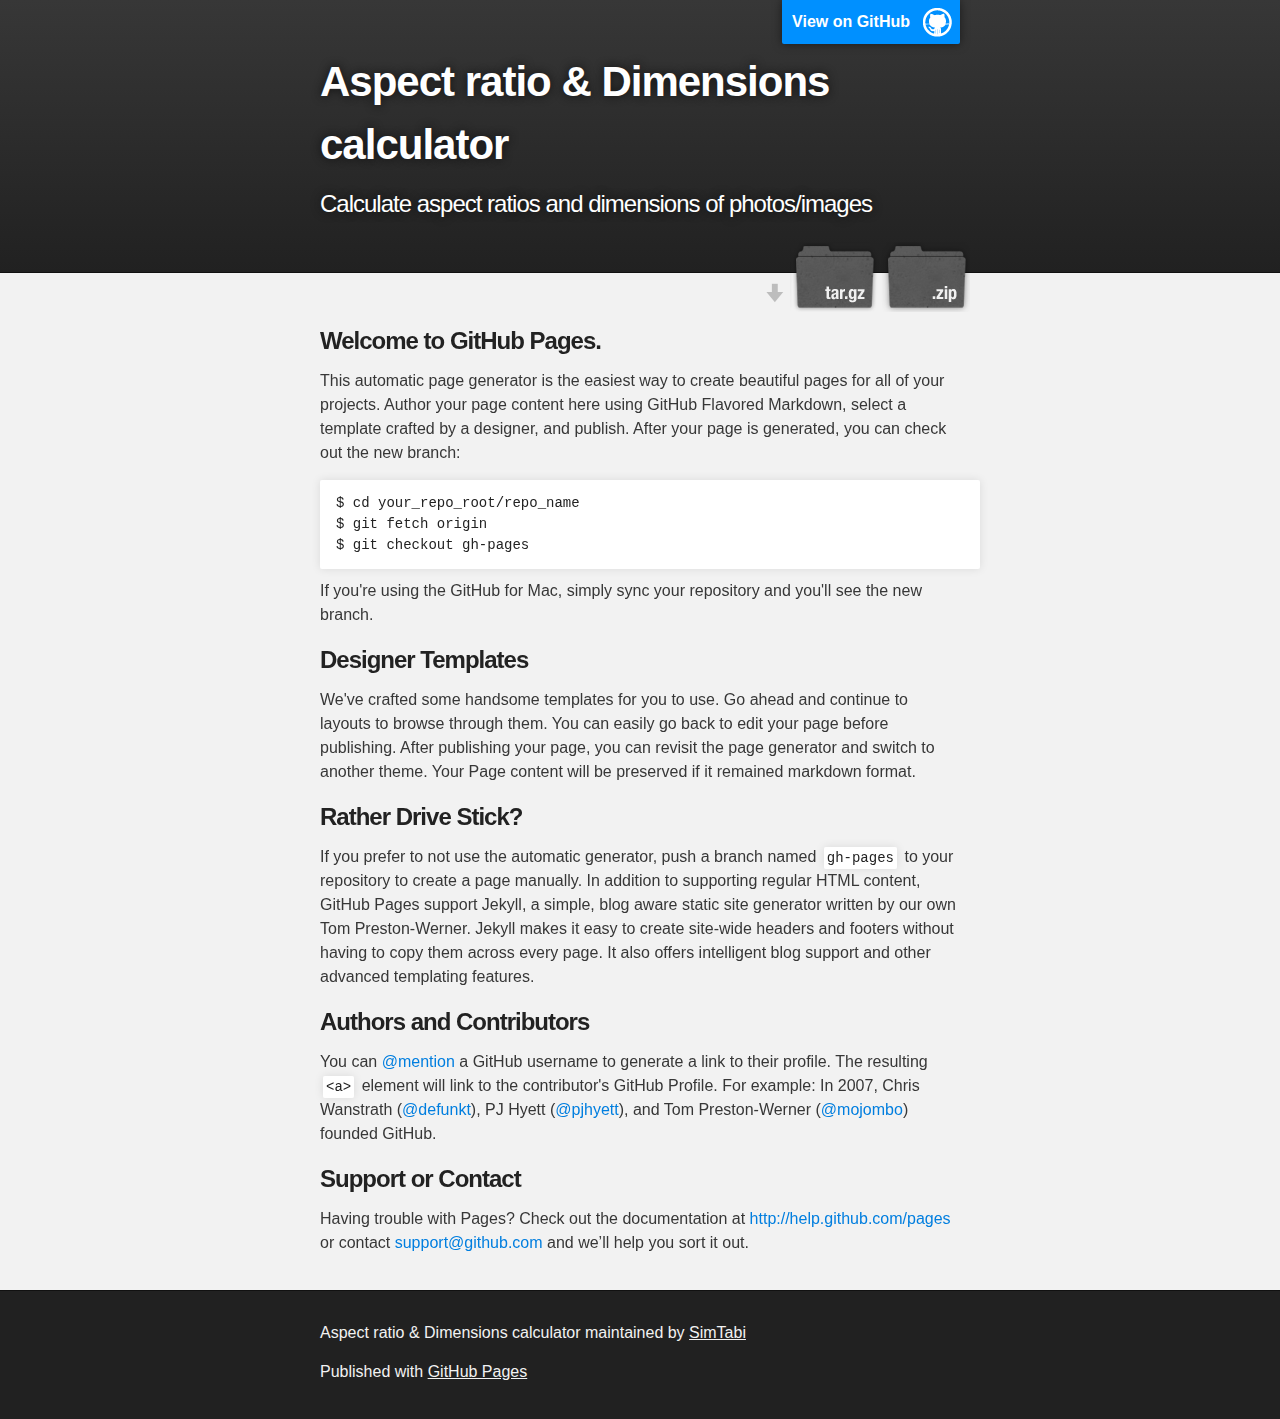
==== index.html @ ad8ce7a5 "Create gh-pages branch via GitHub" ====
<!DOCTYPE html>
<html>

  <head>
    <meta charset='utf-8'>
    <meta http-equiv="X-UA-Compatible" content="chrome=1">
    <meta name="description" content="Aspect ratio &amp; Dimensions calculator : Calculate aspect ratios and dimensions of photos/images">

    <link rel="stylesheet" type="text/css" media="screen" href="stylesheets/stylesheet.css">

    <title>Aspect ratio &amp; Dimensions calculator</title>
  </head>

  <body>

    <!-- HEADER -->
    <div id="header_wrap" class="outer">
        <header class="inner">
          <a id="forkme_banner" href="https://github.com/SimTabi/ard_calculator">View on GitHub</a>

          <h1 id="project_title">Aspect ratio &amp; Dimensions calculator</h1>
          <h2 id="project_tagline">Calculate aspect ratios and dimensions of photos/images</h2>

            <section id="downloads">
              <a class="zip_download_link" href="https://github.com/SimTabi/ard_calculator/zipball/master">Download this project as a .zip file</a>
              <a class="tar_download_link" href="https://github.com/SimTabi/ard_calculator/tarball/master">Download this project as a tar.gz file</a>
            </section>
        </header>
    </div>

    <!-- MAIN CONTENT -->
    <div id="main_content_wrap" class="outer">
      <section id="main_content" class="inner">
        <h3>
<a name="welcome-to-github-pages" class="anchor" href="#welcome-to-github-pages"><span class="octicon octicon-link"></span></a>Welcome to GitHub Pages.</h3>

<p>This automatic page generator is the easiest way to create beautiful pages for all of your projects. Author your page content here using GitHub Flavored Markdown, select a template crafted by a designer, and publish. After your page is generated, you can check out the new branch:</p>

<pre><code>$ cd your_repo_root/repo_name
$ git fetch origin
$ git checkout gh-pages
</code></pre>

<p>If you're using the GitHub for Mac, simply sync your repository and you'll see the new branch.</p>

<h3>
<a name="designer-templates" class="anchor" href="#designer-templates"><span class="octicon octicon-link"></span></a>Designer Templates</h3>

<p>We've crafted some handsome templates for you to use. Go ahead and continue to layouts to browse through them. You can easily go back to edit your page before publishing. After publishing your page, you can revisit the page generator and switch to another theme. Your Page content will be preserved if it remained markdown format.</p>

<h3>
<a name="rather-drive-stick" class="anchor" href="#rather-drive-stick"><span class="octicon octicon-link"></span></a>Rather Drive Stick?</h3>

<p>If you prefer to not use the automatic generator, push a branch named <code>gh-pages</code> to your repository to create a page manually. In addition to supporting regular HTML content, GitHub Pages support Jekyll, a simple, blog aware static site generator written by our own Tom Preston-Werner. Jekyll makes it easy to create site-wide headers and footers without having to copy them across every page. It also offers intelligent blog support and other advanced templating features.</p>

<h3>
<a name="authors-and-contributors" class="anchor" href="#authors-and-contributors"><span class="octicon octicon-link"></span></a>Authors and Contributors</h3>

<p>You can <a href="https://github.com/blog/821" class="user-mention">@mention</a> a GitHub username to generate a link to their profile. The resulting <code>&lt;a&gt;</code> element will link to the contributor's GitHub Profile. For example: In 2007, Chris Wanstrath (<a href="https://github.com/defunkt" class="user-mention">@defunkt</a>), PJ Hyett (<a href="https://github.com/pjhyett" class="user-mention">@pjhyett</a>), and Tom Preston-Werner (<a href="https://github.com/mojombo" class="user-mention">@mojombo</a>) founded GitHub.</p>

<h3>
<a name="support-or-contact" class="anchor" href="#support-or-contact"><span class="octicon octicon-link"></span></a>Support or Contact</h3>

<p>Having trouble with Pages? Check out the documentation at <a href="http://help.github.com/pages">http://help.github.com/pages</a> or contact <a href="mailto:support@github.com">support@github.com</a> and we’ll help you sort it out.</p>
      </section>
    </div>

    <!-- FOOTER  -->
    <div id="footer_wrap" class="outer">
      <footer class="inner">
        <p class="copyright">Aspect ratio &amp; Dimensions calculator maintained by <a href="https://github.com/SimTabi">SimTabi</a></p>
        <p>Published with <a href="http://pages.github.com">GitHub Pages</a></p>
      </footer>
    </div>

    

  </body>
</html>
---- stylesheets/stylesheet.css ----
/*******************************************************************************
Slate Theme for GitHub Pages
by Jason Costello, @jsncostello
*******************************************************************************/

@import url(pygment_trac.css);

/*******************************************************************************
MeyerWeb Reset
*******************************************************************************/

html, body, div, span, applet, object, iframe,
h1, h2, h3, h4, h5, h6, p, blockquote, pre,
a, abbr, acronym, address, big, cite, code,
del, dfn, em, img, ins, kbd, q, s, samp,
small, strike, strong, sub, sup, tt, var,
b, u, i, center,
dl, dt, dd, ol, ul, li,
fieldset, form, label, legend,
table, caption, tbody, tfoot, thead, tr, th, td,
article, aside, canvas, details, embed,
figure, figcaption, footer, header, hgroup,
menu, nav, output, ruby, section, summary,
time, mark, audio, video {
  margin: 0;
  padding: 0;
  border: 0;
  font: inherit;
  vertical-align: baseline;
}

/* HTML5 display-role reset for older browsers */
article, aside, details, figcaption, figure,
footer, header, hgroup, menu, nav, section {
  display: block;
}

ol, ul {
  list-style: none;
}

table {
  border-collapse: collapse;
  border-spacing: 0;
}

/*******************************************************************************
Theme Styles
*******************************************************************************/

body {
  box-sizing: border-box;
  color:#373737;
  background: #212121;
  font-size: 16px;
  font-family: 'Myriad Pro', Calibri, Helvetica, Arial, sans-serif;
  line-height: 1.5;
  -webkit-font-smoothing: antialiased;
}

h1, h2, h3, h4, h5, h6 {
  margin: 10px 0;
  font-weight: 700;
  color:#222222;
  font-family: 'Lucida Grande', 'Calibri', Helvetica, Arial, sans-serif;
  letter-spacing: -1px;
}

h1 {
  font-size: 36px;
  font-weight: 700;
}

h2 {
  padding-bottom: 10px;
  font-size: 32px;
  background: url('../images/bg_hr.png') repeat-x bottom;
}

h3 {
  font-size: 24px;
}

h4 {
  font-size: 21px;
}

h5 {
  font-size: 18px;
}

h6 {
  font-size: 16px;
}

p {
  margin: 10px 0 15px 0;
}

footer p {
  color: #f2f2f2;
}

a {
  text-decoration: none;
  color: #007edf;
  text-shadow: none;

  transition: color 0.5s ease;
  transition: text-shadow 0.5s ease;
  -webkit-transition: color 0.5s ease;
  -webkit-transition: text-shadow 0.5s ease;
  -moz-transition: color 0.5s ease;
  -moz-transition: text-shadow 0.5s ease;
  -o-transition: color 0.5s ease;
  -o-transition: text-shadow 0.5s ease;
  -ms-transition: color 0.5s ease;
  -ms-transition: text-shadow 0.5s ease;
}

a:hover, a:focus {text-decoration: underline;}

footer a {
  color: #F2F2F2;
  text-decoration: underline;
}

em {
  font-style: italic;
}

strong {
  font-weight: bold;
}

img {
  position: relative;
  margin: 0 auto;
  max-width: 739px;
  padding: 5px;
  margin: 10px 0 10px 0;
  border: 1px solid #ebebeb;

  box-shadow: 0 0 5px #ebebeb;
  -webkit-box-shadow: 0 0 5px #ebebeb;
  -moz-box-shadow: 0 0 5px #ebebeb;
  -o-box-shadow: 0 0 5px #ebebeb;
  -ms-box-shadow: 0 0 5px #ebebeb;
}

p img {
  display: inline;
  margin: 0;
  padding: 0;
  vertical-align: middle;
  text-align: center;
  border: none;
}

pre, code {
  width: 100%;
  color: #222;
  background-color: #fff;

  font-family: Monaco, "Bitstream Vera Sans Mono", "Lucida Console", Terminal, monospace;
  font-size: 14px;

  border-radius: 2px;
  -moz-border-radius: 2px;
  -webkit-border-radius: 2px;
}

pre {
  width: 100%;
  padding: 10px;
  box-shadow: 0 0 10px rgba(0,0,0,.1);
  overflow: auto;
}

code {
  padding: 3px;
  margin: 0 3px;
  box-shadow: 0 0 10px rgba(0,0,0,.1);
}

pre code {
  display: block;
  box-shadow: none;
}

blockquote {
  color: #666;
  margin-bottom: 20px;
  padding: 0 0 0 20px;
  border-left: 3px solid #bbb;
}


ul, ol, dl {
  margin-bottom: 15px
}

ul {
  list-style: inside;
  padding-left: 20px;
}

ol {
  list-style: decimal inside;
  padding-left: 20px;
}

dl dt {
  font-weight: bold;
}

dl dd {
  padding-left: 20px;
  font-style: italic;
}

dl p {
  padding-left: 20px;
  font-style: italic;
}

hr {
  height: 1px;
  margin-bottom: 5px;
  border: none;
  background: url('../images/bg_hr.png') repeat-x center;
}

table {
  border: 1px solid #373737;
  margin-bottom: 20px;
  text-align: left;
 }

th {
  font-family: 'Lucida Grande', 'Helvetica Neue', Helvetica, Arial, sans-serif;
  padding: 10px;
  background: #373737;
  color: #fff;
 }

td {
  padding: 10px;
  border: 1px solid #373737;
 }

form {
  background: #f2f2f2;
  padding: 20px;
}

/*******************************************************************************
Full-Width Styles
*******************************************************************************/

.outer {
  width: 100%;
}

.inner {
  position: relative;
  max-width: 640px;
  padding: 20px 10px;
  margin: 0 auto;
}

#forkme_banner {
  display: block;
  position: absolute;
  top:0;
  right: 10px;
  z-index: 10;
  padding: 10px 50px 10px 10px;
  color: #fff;
  background: url('../images/blacktocat.png') #0090ff no-repeat 95% 50%;
  font-weight: 700;
  box-shadow: 0 0 10px rgba(0,0,0,.5);
  border-bottom-left-radius: 2px;
  border-bottom-right-radius: 2px;
}

#header_wrap {
  background: #212121;
  background: -moz-linear-gradient(top, #373737, #212121);
  background: -webkit-linear-gradient(top, #373737, #212121);
  background: -ms-linear-gradient(top, #373737, #212121);
  background: -o-linear-gradient(top, #373737, #212121);
  background: linear-gradient(top, #373737, #212121);
}

#header_wrap .inner {
  padding: 50px 10px 30px 10px;
}

#project_title {
  margin: 0;
  color: #fff;
  font-size: 42px;
  font-weight: 700;
  text-shadow: #111 0px 0px 10px;
}

#project_tagline {
  color: #fff;
  font-size: 24px;
  font-weight: 300;
  background: none;
  text-shadow: #111 0px 0px 10px;
}

#downloads {
  position: absolute;
  width: 210px;
  z-index: 10;
  bottom: -40px;
  right: 0;
  height: 70px;
  background: url('../images/icon_download.png') no-repeat 0% 90%;
}

.zip_download_link {
  display: block;
  float: right;
  width: 90px;
  height:70px;
  text-indent: -5000px;
  overflow: hidden;
  background: url(../images/sprite_download.png) no-repeat bottom left;
}

.tar_download_link {
  display: block;
  float: right;
  width: 90px;
  height:70px;
  text-indent: -5000px;
  overflow: hidden;
  background: url(../images/sprite_download.png) no-repeat bottom right;
  margin-left: 10px;
}

.zip_download_link:hover {
  background: url(../images/sprite_download.png) no-repeat top left;
}

.tar_download_link:hover {
  background: url(../images/sprite_download.png) no-repeat top right;
}

#main_content_wrap {
  background: #f2f2f2;
  border-top: 1px solid #111;
  border-bottom: 1px solid #111;
}

#main_content {
  padding-top: 40px;
}

#footer_wrap {
  background: #212121;
}



/*******************************************************************************
Small Device Styles
*******************************************************************************/

@media screen and (max-width: 480px) {
  body {
    font-size:14px;
  }

  #downloads {
    display: none;
  }

  .inner {
    min-width: 320px;
    max-width: 480px;
  }

  #project_title {
  font-size: 32px;
  }

  h1 {
    font-size: 28px;
  }

  h2 {
    font-size: 24px;
  }

  h3 {
    font-size: 21px;
  }

  h4 {
    font-size: 18px;
  }

  h5 {
    font-size: 14px;
  }

  h6 {
    font-size: 12px;
  }

  code, pre {
    min-width: 320px;
    max-width: 480px;
    font-size: 11px;
  }

}
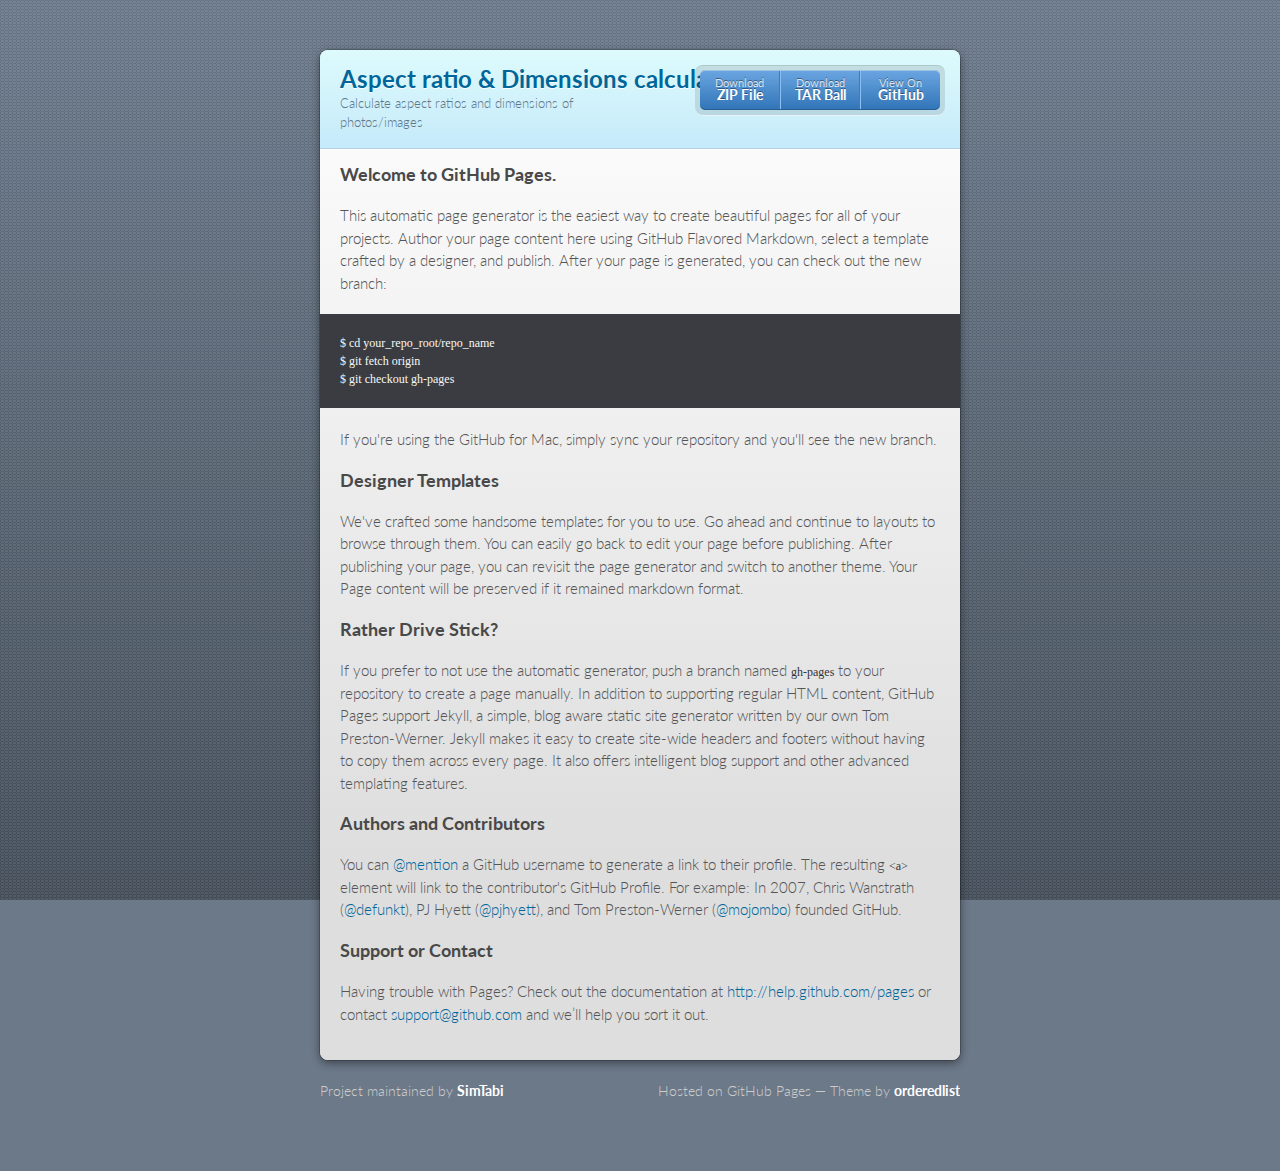
==== commit 856902a7: "Create gh-pages branch via GitHub" ====
--- a/index.html
+++ b/index.html
@@ -1,36 +1,32 @@
-<!DOCTYPE html>
+<!doctype html>
 <html>
+  <head>
+    <meta charset="utf-8">
+    <meta http-equiv="X-UA-Compatible" content="chrome=1">
+    <title>Aspect ratio &amp; Dimensions calculator by SimTabi</title>
 
-  <head>
-    <meta charset='utf-8'>
-    <meta http-equiv="X-UA-Compatible" content="chrome=1">
-    <meta name="description" content="Aspect ratio &amp; Dimensions calculator : Calculate aspect ratios and dimensions of photos/images">
+    <link rel="stylesheet" href="stylesheets/styles.css">
+    <link rel="stylesheet" href="stylesheets/pygment_trac.css">
+    <script src="javascripts/scale.fix.js"></script>
+    <meta name="viewport" content="width=device-width, initial-scale=1, user-scalable=no">
 
-    <link rel="stylesheet" type="text/css" media="screen" href="stylesheets/stylesheet.css">
-
-    <title>Aspect ratio &amp; Dimensions calculator</title>
+    <!--[if lt IE 9]>
+    <script src="//html5shiv.googlecode.com/svn/trunk/html5.js"></script>
+    <![endif]-->
   </head>
-
   <body>
-
-    <!-- HEADER -->
-    <div id="header_wrap" class="outer">
-        <header class="inner">
-          <a id="forkme_banner" href="https://github.com/SimTabi/ard_calculator">View on GitHub</a>
-
-          <h1 id="project_title">Aspect ratio &amp; Dimensions calculator</h1>
-          <h2 id="project_tagline">Calculate aspect ratios and dimensions of photos/images</h2>
-
-            <section id="downloads">
-              <a class="zip_download_link" href="https://github.com/SimTabi/ard_calculator/zipball/master">Download this project as a .zip file</a>
-              <a class="tar_download_link" href="https://github.com/SimTabi/ard_calculator/tarball/master">Download this project as a tar.gz file</a>
-            </section>
-        </header>
-    </div>
-
-    <!-- MAIN CONTENT -->
-    <div id="main_content_wrap" class="outer">
-      <section id="main_content" class="inner">
+    <div class="wrapper">
+      <header>
+        <h1>Aspect ratio &amp; Dimensions calculator</h1>
+        <p>Calculate aspect ratios and dimensions of photos/images</p>
+        <p class="view"><a href="https://github.com/SimTabi/ard_calculator">View the Project on GitHub <small>SimTabi/ard_calculator</small></a></p>
+        <ul>
+          <li><a href="https://github.com/SimTabi/ard_calculator/zipball/master">Download <strong>ZIP File</strong></a></li>
+          <li><a href="https://github.com/SimTabi/ard_calculator/tarball/master">Download <strong>TAR Ball</strong></a></li>
+          <li><a href="https://github.com/SimTabi/ard_calculator">View On <strong>GitHub</strong></a></li>
+        </ul>
+      </header>
+      <section>
         <h3>
 <a name="welcome-to-github-pages" class="anchor" href="#welcome-to-github-pages"><span class="octicon octicon-link"></span></a>Welcome to GitHub Pages.</h3>
 
@@ -64,16 +60,11 @@
 <p>Having trouble with Pages? Check out the documentation at <a href="http://help.github.com/pages">http://help.github.com/pages</a> or contact <a href="mailto:support@github.com">support@github.com</a> and we’ll help you sort it out.</p>
       </section>
     </div>
-
-    <!-- FOOTER  -->
-    <div id="footer_wrap" class="outer">
-      <footer class="inner">
-        <p class="copyright">Aspect ratio &amp; Dimensions calculator maintained by <a href="https://github.com/SimTabi">SimTabi</a></p>
-        <p>Published with <a href="http://pages.github.com">GitHub Pages</a></p>
-      </footer>
-    </div>
-
+    <footer>
+      <p>Project maintained by <a href="https://github.com/SimTabi">SimTabi</a></p>
+      <p>Hosted on GitHub Pages &mdash; Theme by <a href="https://github.com/orderedlist">orderedlist</a></p>
+    </footer>
+    <!--[if !IE]><script>fixScale(document);</script><![endif]-->
     
-
   </body>
-</html>
+</html>--- a/stylesheets/styles.css
+++ b/stylesheets/styles.css
@@ -0,0 +1,356 @@
+@import url(https://fonts.googleapis.com/css?family=Lato:300italic,700italic,300,700);
+html {
+  background: #6C7989;
+  background: #6c7989 -webkit-gradient(linear, 50% 0%, 50% 100%, color-stop(0%, #6c7989), color-stop(100%, #434b55)) fixed;
+  background: #6c7989 -webkit-linear-gradient(#6c7989, #434b55) fixed;
+  background: #6c7989 -moz-linear-gradient(#6c7989, #434b55) fixed;
+  background: #6c7989 -o-linear-gradient(#6c7989, #434b55) fixed;
+  background: #6c7989 -ms-linear-gradient(#6c7989, #434b55) fixed;
+  background: #6c7989 linear-gradient(#6c7989, #434b55) fixed;
+}
+
+body {
+  padding: 50px 0;
+  margin: 0;
+  font: 14px/1.5 Lato, "Helvetica Neue", Helvetica, Arial, sans-serif;
+  color: #555;
+  font-weight: 300;
+  background: url('[data-uri]') fixed;
+}
+
+.wrapper {
+  width: 640px;
+  margin: 0 auto;
+  background: #DEDEDE;
+  -webkit-border-radius: 8px;
+  -moz-border-radius: 8px;
+  -ms-border-radius: 8px;
+  -o-border-radius: 8px;
+  border-radius: 8px;
+  -webkit-box-shadow: rgba(0, 0, 0, 0.2) 0 0 0 1px, rgba(0, 0, 0, 0.45) 0 3px 10px;
+  -moz-box-shadow: rgba(0, 0, 0, 0.2) 0 0 0 1px, rgba(0, 0, 0, 0.45) 0 3px 10px;
+  box-shadow: rgba(0, 0, 0, 0.2) 0 0 0 1px, rgba(0, 0, 0, 0.45) 0 3px 10px;
+}
+
+header, section, footer {
+  display: block;
+}
+
+a {
+  color: #069;
+  text-decoration: none;
+}
+
+p {
+  margin: 0 0 20px;
+  padding: 0;
+}
+
+strong {
+  color: #222;
+  font-weight: 700;
+}
+
+header {
+  -webkit-border-radius: 8px 8px 0 0;
+  -moz-border-radius: 8px 8px 0 0;
+  -ms-border-radius: 8px 8px 0 0;
+  -o-border-radius: 8px 8px 0 0;
+  border-radius: 8px 8px 0 0;
+  background: #C6EAFA;
+  background: -webkit-gradient(linear, 50% 0%, 50% 100%, color-stop(0%, #ddfbfc), color-stop(100%, #c6eafa));
+  background: -webkit-linear-gradient(#ddfbfc, #c6eafa);
+  background: -moz-linear-gradient(#ddfbfc, #c6eafa);
+  background: -o-linear-gradient(#ddfbfc, #c6eafa);
+  background: -ms-linear-gradient(#ddfbfc, #c6eafa);
+  background: linear-gradient(#ddfbfc, #c6eafa);
+  position: relative;
+  padding: 15px 20px;
+  border-bottom: 1px solid #B2D2E1;
+}
+header h1 {
+  margin: 0;
+  padding: 0;
+  font-size: 24px;
+  line-height: 1.2;
+  color: #069;
+  text-shadow: rgba(255, 255, 255, 0.9) 0 1px 0;
+}
+header.without-description h1 {
+  margin: 10px 0;
+}
+header p {
+  margin: 0;
+  color: #61778B;
+  width: 300px;
+  font-size: 13px;
+}
+header p.view {
+  display: none;
+  font-weight: 700;
+  text-shadow: rgba(255, 255, 255, 0.9) 0 1px 0;
+  -webkit-font-smoothing: antialiased;
+}
+header p.view a {
+  color: #06c;
+}
+header p.view small {
+  font-weight: 400;
+}
+header ul {
+  margin: 0;
+  padding: 0;
+  list-style: none;
+  position: absolute;
+  z-index: 1;
+  right: 20px;
+  top: 20px;
+  height: 38px;
+  padding: 1px 0;
+  background: #5198DF;
+  background: -webkit-gradient(linear, 50% 0%, 50% 100%, color-stop(0%, #77b9fb), color-stop(100%, #3782cd));
+  background: -webkit-linear-gradient(#77b9fb, #3782cd);
+  background: -moz-linear-gradient(#77b9fb, #3782cd);
+  background: -o-linear-gradient(#77b9fb, #3782cd);
+  background: -ms-linear-gradient(#77b9fb, #3782cd);
+  background: linear-gradient(#77b9fb, #3782cd);
+  border-radius: 5px;
+  -webkit-box-shadow: inset rgba(255, 255, 255, 0.45) 0 1px 0, inset rgba(0, 0, 0, 0.2) 0 -1px 0;
+  -moz-box-shadow: inset rgba(255, 255, 255, 0.45) 0 1px 0, inset rgba(0, 0, 0, 0.2) 0 -1px 0;
+  box-shadow: inset rgba(255, 255, 255, 0.45) 0 1px 0, inset rgba(0, 0, 0, 0.2) 0 -1px 0;
+  width: auto;
+}
+header ul:before {
+  content: '';
+  position: absolute;
+  z-index: -1;
+  left: -5px;
+  top: -4px;
+  right: -5px;
+  bottom: -6px;
+  background: rgba(0, 0, 0, 0.1);
+  -webkit-border-radius: 8px;
+  -moz-border-radius: 8px;
+  -ms-border-radius: 8px;
+  -o-border-radius: 8px;
+  border-radius: 8px;
+  -webkit-box-shadow: rgba(0, 0, 0, 0.2) 0 -1px 0, inset rgba(255, 255, 255, 0.7) 0 -1px 0;
+  -moz-box-shadow: rgba(0, 0, 0, 0.2) 0 -1px 0, inset rgba(255, 255, 255, 0.7) 0 -1px 0;
+  box-shadow: rgba(0, 0, 0, 0.2) 0 -1px 0, inset rgba(255, 255, 255, 0.7) 0 -1px 0;
+}
+header ul li {
+  width: 79px;
+  float: left;
+  border-right: 1px solid #3A7CBE;
+  height: 38px;
+}
+header ul li.single {
+  border: none;
+}
+header ul li + li {
+  width: 78px;
+  border-left: 1px solid #8BBEF3;
+}
+header ul li + li + li {
+  border-right: none;
+  width: 79px;
+}
+header ul a {
+  line-height: 1;
+  font-size: 11px;
+  color: #fff;
+  color: rgba(255, 255, 255, 0.8);
+  display: block;
+  text-align: center;
+  font-weight: 400;
+  padding-top: 6px;
+  height: 40px;
+  text-shadow: rgba(0, 0, 0, 0.4) 0 -1px 0;
+}
+header ul a strong {
+  font-size: 14px;
+  display: block;
+  color: #fff;
+  -webkit-font-smoothing: antialiased;
+}
+
+section {
+  padding: 15px 20px;
+  font-size: 15px;
+  border-top: 1px solid #fff;
+  background: -webkit-gradient(linear, 50% 0%, 50% 700, color-stop(0%, #fafafa), color-stop(100%, #dedede));
+  background: -webkit-linear-gradient(#fafafa, #dedede 700px);
+  background: -moz-linear-gradient(#fafafa, #dedede 700px);
+  background: -o-linear-gradient(#fafafa, #dedede 700px);
+  background: -ms-linear-gradient(#fafafa, #dedede 700px);
+  background: linear-gradient(#fafafa, #dedede 700px);
+  -webkit-border-radius: 0 0 8px 8px;
+  -moz-border-radius: 0 0 8px 8px;
+  -ms-border-radius: 0 0 8px 8px;
+  -o-border-radius: 0 0 8px 8px;
+  border-radius: 0 0 8px 8px;
+  position: relative;
+}
+
+h1, h2, h3, h4, h5, h6 {
+  color: #222;
+  padding: 0;
+  margin: 0 0 20px;
+  line-height: 1.2;
+}
+
+p, ul, ol, table, pre, dl {
+  margin: 0 0 20px;
+}
+
+h1, h2, h3 {
+  line-height: 1.1;
+}
+
+h1 {
+  font-size: 28px;
+}
+
+h2 {
+  color: #393939;
+}
+
+h3, h4, h5, h6 {
+  color: #494949;
+}
+
+blockquote {
+  margin: 0 -20px 20px;
+  padding: 15px 20px 1px 40px;
+  font-style: italic;
+  background: #ccc;
+  background: rgba(0, 0, 0, 0.06);
+  color: #222;
+}
+
+img {
+  max-width: 100%;
+}
+
+code, pre {
+  font-family: Monaco, Bitstream Vera Sans Mono, Lucida Console, Terminal;
+  color: #333;
+  font-size: 12px;
+  overflow-x: auto;
+}
+
+pre {
+  padding: 20px;
+  background: #3A3C42;
+  color: #f8f8f2;
+  margin: 0 -20px 20px;
+}
+pre code {
+  color: #f8f8f2;
+}
+li pre {
+  margin-left: -60px;
+  padding-left: 60px;
+}
+
+table {
+  width: 100%;
+  border-collapse: collapse;
+}
+
+th, td {
+  text-align: left;
+  padding: 5px 10px;
+  border-bottom: 1px solid #aaa;
+}
+
+dt {
+  color: #222;
+  font-weight: 700;
+}
+
+th {
+  color: #222;
+}
+
+small {
+  font-size: 11px;
+}
+
+hr {
+  border: 0;
+  background: #aaa;
+  height: 1px;
+  margin: 0 0 20px;
+}
+
+footer {
+  width: 640px;
+  margin: 0 auto;
+  padding: 20px 0 0;
+  color: #ccc;
+  overflow: hidden;
+}
+footer a {
+  color: #fff;
+  font-weight: bold;
+}
+footer p {
+  float: left;
+}
+footer p + p {
+  float: right;
+}
+
+@media print, screen and (max-width: 740px) {
+  body {
+    padding: 0;
+  }
+
+  .wrapper {
+    -webkit-border-radius: 0;
+    -moz-border-radius: 0;
+    -ms-border-radius: 0;
+    -o-border-radius: 0;
+    border-radius: 0;
+    -webkit-box-shadow: none;
+    -moz-box-shadow: none;
+    box-shadow: none;
+    width: 100%;
+  }
+
+  footer {
+    -webkit-border-radius: 0;
+    -moz-border-radius: 0;
+    -ms-border-radius: 0;
+    -o-border-radius: 0;
+    border-radius: 0;
+    padding: 20px;
+    width: auto;
+  }
+  footer p {
+    float: none;
+    margin: 0;
+  }
+  footer p + p {
+    float: none;
+  }
+}
+@media print, screen and (max-width:580px) {
+  header ul {
+    display: none;
+  }
+
+  header p.view {
+    display: block;
+  }
+
+  header p {
+    width: 100%;
+  }
+}
+@media print {
+  header p.view a small:before {
+    content: 'at http://github.com/';
+  }
+}
--- a/stylesheets/pygment_trac.css
+++ b/stylesheets/pygment_trac.css
@@ -0,0 +1,60 @@
+.highlight .hll { background-color: #49483e }
+.highlight  { background: #3A3C42; color: #f8f8f2 }
+.highlight .c { color: #75715e } /* Comment */
+.highlight .err { color: #960050; background-color: #1e0010 } /* Error */
+.highlight .k { color: #66d9ef } /* Keyword */
+.highlight .l { color: #ae81ff } /* Literal */
+.highlight .n { color: #f8f8f2 } /* Name */
+.highlight .o { color: #f92672 } /* Operator */
+.highlight .p { color: #f8f8f2 } /* Punctuation */
+.highlight .cm { color: #75715e } /* Comment.Multiline */
+.highlight .cp { color: #75715e } /* Comment.Preproc */
+.highlight .c1 { color: #75715e } /* Comment.Single */
+.highlight .cs { color: #75715e } /* Comment.Special */
+.highlight .ge { font-style: italic } /* Generic.Emph */
+.highlight .gs { font-weight: bold } /* Generic.Strong */
+.highlight .kc { color: #66d9ef } /* Keyword.Constant */
+.highlight .kd { color: #66d9ef } /* Keyword.Declaration */
+.highlight .kn { color: #f92672 } /* Keyword.Namespace */
+.highlight .kp { color: #66d9ef } /* Keyword.Pseudo */
+.highlight .kr { color: #66d9ef } /* Keyword.Reserved */
+.highlight .kt { color: #66d9ef } /* Keyword.Type */
+.highlight .ld { color: #e6db74 } /* Literal.Date */
+.highlight .m { color: #ae81ff } /* Literal.Number */
+.highlight .s { color: #e6db74 } /* Literal.String */
+.highlight .na { color: #a6e22e } /* Name.Attribute */
+.highlight .nb { color: #f8f8f2 } /* Name.Builtin */
+.highlight .nc { color: #a6e22e } /* Name.Class */
+.highlight .no { color: #66d9ef } /* Name.Constant */
+.highlight .nd { color: #a6e22e } /* Name.Decorator */
+.highlight .ni { color: #f8f8f2 } /* Name.Entity */
+.highlight .ne { color: #a6e22e } /* Name.Exception */
+.highlight .nf { color: #a6e22e } /* Name.Function */
+.highlight .nl { color: #f8f8f2 } /* Name.Label */
+.highlight .nn { color: #f8f8f2 } /* Name.Namespace */
+.highlight .nx { color: #a6e22e } /* Name.Other */
+.highlight .py { color: #f8f8f2 } /* Name.Property */
+.highlight .nt { color: #f92672 } /* Name.Tag */
+.highlight .nv { color: #f8f8f2 } /* Name.Variable */
+.highlight .ow { color: #f92672 } /* Operator.Word */
+.highlight .w { color: #f8f8f2 } /* Text.Whitespace */
+.highlight .mf { color: #ae81ff } /* Literal.Number.Float */
+.highlight .mh { color: #ae81ff } /* Literal.Number.Hex */
+.highlight .mi { color: #ae81ff } /* Literal.Number.Integer */
+.highlight .mo { color: #ae81ff } /* Literal.Number.Oct */
+.highlight .sb { color: #e6db74 } /* Literal.String.Backtick */
+.highlight .sc { color: #e6db74 } /* Literal.String.Char */
+.highlight .sd { color: #e6db74 } /* Literal.String.Doc */
+.highlight .s2 { color: #e6db74 } /* Literal.String.Double */
+.highlight .se { color: #ae81ff } /* Literal.String.Escape */
+.highlight .sh { color: #e6db74 } /* Literal.String.Heredoc */
+.highlight .si { color: #e6db74 } /* Literal.String.Interpol */
+.highlight .sx { color: #e6db74 } /* Literal.String.Other */
+.highlight .sr { color: #e6db74 } /* Literal.String.Regex */
+.highlight .s1 { color: #e6db74 } /* Literal.String.Single */
+.highlight .ss { color: #e6db74 } /* Literal.String.Symbol */
+.highlight .bp { color: #f8f8f2 } /* Name.Builtin.Pseudo */
+.highlight .vc { color: #f8f8f2 } /* Name.Variable.Class */
+.highlight .vg { color: #f8f8f2 } /* Name.Variable.Global */
+.highlight .vi { color: #f8f8f2 } /* Name.Variable.Instance */
+.highlight .il { color: #ae81ff } /* Literal.Number.Integer.Long */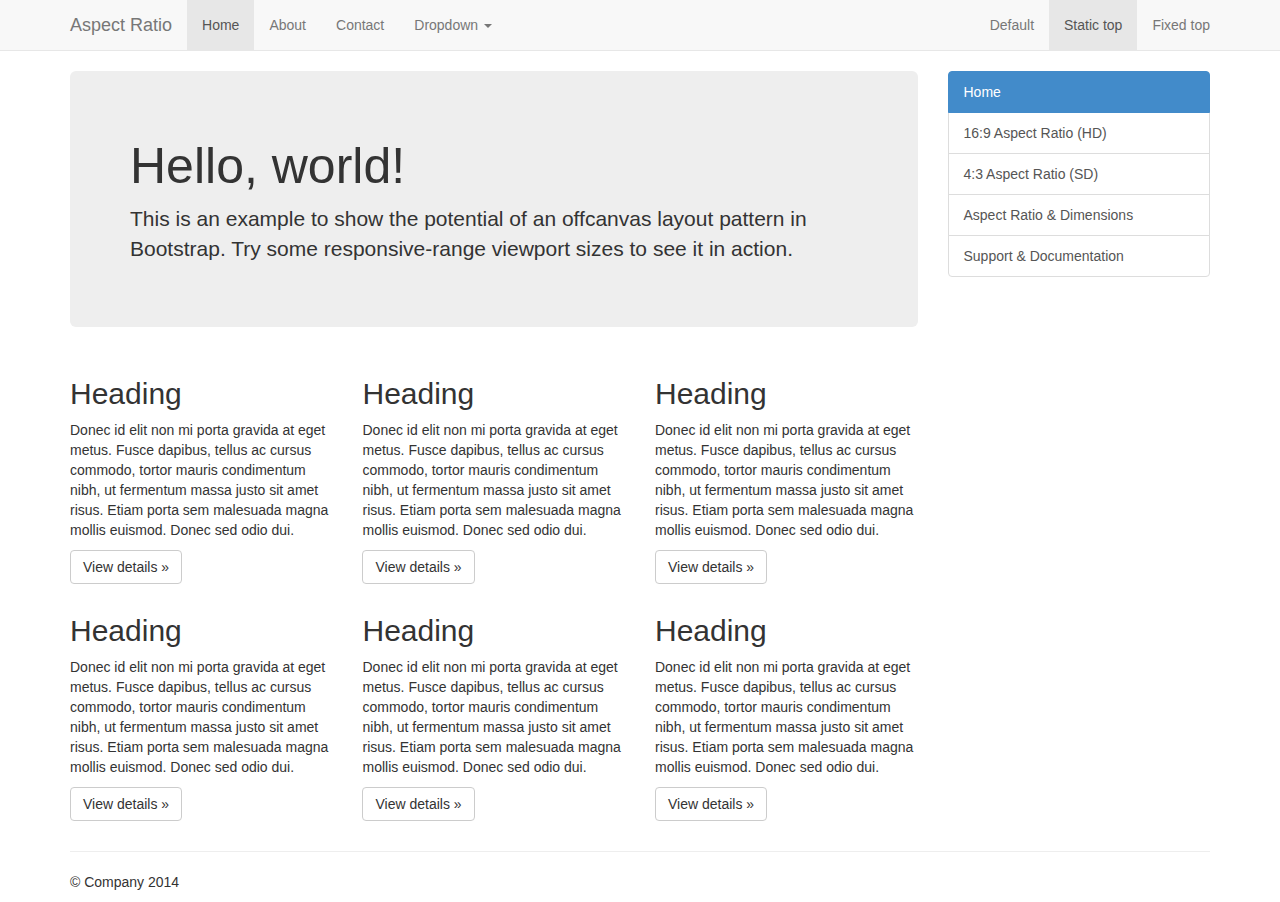
==== commit 0cd34fb4: "Uploaded files" ====
--- a/index.html
+++ b/index.html
@@ -1,70 +1,133 @@
-<!doctype html>
-<html>
-  <head>
+<!DOCTYPE html>
+<html lang="en">
+<head>
     <meta charset="utf-8">
-    <meta http-equiv="X-UA-Compatible" content="chrome=1">
-    <title>Aspect ratio &amp; Dimensions calculator by SimTabi</title>
+    <meta http-equiv="X-UA-Compatible" content="IE=edge">
+    <meta name="viewport" content="width=device-width, initial-scale=1">
+    <meta name="description" content="">
+    <meta name="author" content="">
 
-    <link rel="stylesheet" href="stylesheets/styles.css">
-    <link rel="stylesheet" href="stylesheets/pygment_trac.css">
-    <script src="javascripts/scale.fix.js"></script>
-    <meta name="viewport" content="width=device-width, initial-scale=1, user-scalable=no">
+    <title>Dimensions Calculator</title>
 
-    <!--[if lt IE 9]>
-    <script src="//html5shiv.googlecode.com/svn/trunk/html5.js"></script>
-    <![endif]-->
-  </head>
-  <body>
-    <div class="wrapper">
-      <header>
-        <h1>Aspect ratio &amp; Dimensions calculator</h1>
-        <p>Calculate aspect ratios and dimensions of photos/images</p>
-        <p class="view"><a href="https://github.com/SimTabi/ard_calculator">View the Project on GitHub <small>SimTabi/ard_calculator</small></a></p>
-        <ul>
-          <li><a href="https://github.com/SimTabi/ard_calculator/zipball/master">Download <strong>ZIP File</strong></a></li>
-          <li><a href="https://github.com/SimTabi/ard_calculator/tarball/master">Download <strong>TAR Ball</strong></a></li>
-          <li><a href="https://github.com/SimTabi/ard_calculator">View On <strong>GitHub</strong></a></li>
-        </ul>
-      </header>
-      <section>
-        <h3>
-<a name="welcome-to-github-pages" class="anchor" href="#welcome-to-github-pages"><span class="octicon octicon-link"></span></a>Welcome to GitHub Pages.</h3>
+    <!-- Bootstrap core CSS -->
+    <link href="assets/css/bootstrap.min.css" rel="stylesheet">
+    <link href="assets/css/styles.css" rel="stylesheet">
 
-<p>This automatic page generator is the easiest way to create beautiful pages for all of your projects. Author your page content here using GitHub Flavored Markdown, select a template crafted by a designer, and publish. After your page is generated, you can check out the new branch:</p>
+</head>
 
-<pre><code>$ cd your_repo_root/repo_name
-$ git fetch origin
-$ git checkout gh-pages
-</code></pre>
+<body>
 
-<p>If you're using the GitHub for Mac, simply sync your repository and you'll see the new branch.</p>
+<!-- Static navbar -->
+<div class="navbar navbar-default navbar-static-top" role="navigation">
+    <div class="container">
+        <div class="navbar-header">
+            <button type="button" class="navbar-toggle" data-toggle="collapse" data-target=".navbar-collapse">
+                <span class="sr-only">Toggle navigation</span>
+                <span class="icon-bar"></span>
+                <span class="icon-bar"></span>
+                <span class="icon-bar"></span>
+            </button>
+            <a class="navbar-brand" href="index.html">Aspect Ratio</a>
+        </div>
+        <div class="navbar-collapse collapse">
+            <ul class="nav navbar-nav">
+                <li class="active"><a href="index.html">Home</a></li>
+                <li><a href="#about">About</a></li>
+                <li><a href="#contact">Contact</a></li>
+                <li class="dropdown">
+                    <a href="#" class="dropdown-toggle" data-toggle="dropdown">Dropdown <span class="caret"></span></a>
+                    <ul class="dropdown-menu" role="menu">
+                        <li><a href="#">Action</a></li>
+                        <li><a href="#">Another action</a></li>
+                        <li><a href="#">Something else here</a></li>
+                        <li class="divider"></li>
+                        <li class="dropdown-header">Nav header</li>
+                        <li><a href="#">Separated link</a></li>
+                        <li><a href="#">One more separated link</a></li>
+                    </ul>
+                </li>
+            </ul>
+            <ul class="nav navbar-nav navbar-right">
+                <li><a href="#">Default</a></li>
+                <li class="active"><a href="./">Static top</a></li>
+                <li><a href="#">Fixed top</a></li>
+            </ul>
+        </div><!--/.nav-collapse -->
+    </div>
+</div>
 
-<h3>
-<a name="designer-templates" class="anchor" href="#designer-templates"><span class="octicon octicon-link"></span></a>Designer Templates</h3>
+<div class="container">
 
-<p>We've crafted some handsome templates for you to use. Go ahead and continue to layouts to browse through them. You can easily go back to edit your page before publishing. After publishing your page, you can revisit the page generator and switch to another theme. Your Page content will be preserved if it remained markdown format.</p>
+    <div class="row row-offcanvas row-offcanvas-right">
 
-<h3>
-<a name="rather-drive-stick" class="anchor" href="#rather-drive-stick"><span class="octicon octicon-link"></span></a>Rather Drive Stick?</h3>
+        <div class="col-xs-12 col-sm-9">
+            <p class="pull-right visible-xs">
+                <button type="button" class="btn btn-primary btn-xs" data-toggle="offcanvas">Toggle nav</button>
+            </p>
+            <div class="jumbotron">
+                <h1>Hello, world!</h1>
+                <p>This is an example to show the potential of an offcanvas layout pattern in Bootstrap. Try some responsive-range viewport sizes to see it in action.</p>
+            </div>
+            <div class="row">
+                <div class="col-6 col-sm-6 col-lg-4">
+                    <h2>Heading</h2>
+                    <p>Donec id elit non mi porta gravida at eget metus. Fusce dapibus, tellus ac cursus commodo, tortor mauris condimentum nibh, ut fermentum massa justo sit amet risus. Etiam porta sem malesuada magna mollis euismod. Donec sed odio dui. </p>
+                    <p><a class="btn btn-default" href="#" role="button">View details &raquo;</a></p>
+                </div><!--/span-->
+                <div class="col-6 col-sm-6 col-lg-4">
+                    <h2>Heading</h2>
+                    <p>Donec id elit non mi porta gravida at eget metus. Fusce dapibus, tellus ac cursus commodo, tortor mauris condimentum nibh, ut fermentum massa justo sit amet risus. Etiam porta sem malesuada magna mollis euismod. Donec sed odio dui. </p>
+                    <p><a class="btn btn-default" href="#" role="button">View details &raquo;</a></p>
+                </div><!--/span-->
+                <div class="col-6 col-sm-6 col-lg-4">
+                    <h2>Heading</h2>
+                    <p>Donec id elit non mi porta gravida at eget metus. Fusce dapibus, tellus ac cursus commodo, tortor mauris condimentum nibh, ut fermentum massa justo sit amet risus. Etiam porta sem malesuada magna mollis euismod. Donec sed odio dui. </p>
+                    <p><a class="btn btn-default" href="#" role="button">View details &raquo;</a></p>
+                </div><!--/span-->
+                <div class="col-6 col-sm-6 col-lg-4">
+                    <h2>Heading</h2>
+                    <p>Donec id elit non mi porta gravida at eget metus. Fusce dapibus, tellus ac cursus commodo, tortor mauris condimentum nibh, ut fermentum massa justo sit amet risus. Etiam porta sem malesuada magna mollis euismod. Donec sed odio dui. </p>
+                    <p><a class="btn btn-default" href="#" role="button">View details &raquo;</a></p>
+                </div><!--/span-->
+                <div class="col-6 col-sm-6 col-lg-4">
+                    <h2>Heading</h2>
+                    <p>Donec id elit non mi porta gravida at eget metus. Fusce dapibus, tellus ac cursus commodo, tortor mauris condimentum nibh, ut fermentum massa justo sit amet risus. Etiam porta sem malesuada magna mollis euismod. Donec sed odio dui. </p>
+                    <p><a class="btn btn-default" href="#" role="button">View details &raquo;</a></p>
+                </div><!--/span-->
+                <div class="col-6 col-sm-6 col-lg-4">
+                    <h2>Heading</h2>
+                    <p>Donec id elit non mi porta gravida at eget metus. Fusce dapibus, tellus ac cursus commodo, tortor mauris condimentum nibh, ut fermentum massa justo sit amet risus. Etiam porta sem malesuada magna mollis euismod. Donec sed odio dui. </p>
+                    <p><a class="btn btn-default" href="#" role="button">View details &raquo;</a></p>
+                </div><!--/span-->
+            </div><!--/row-->
+        </div><!--/span-->
 
-<p>If you prefer to not use the automatic generator, push a branch named <code>gh-pages</code> to your repository to create a page manually. In addition to supporting regular HTML content, GitHub Pages support Jekyll, a simple, blog aware static site generator written by our own Tom Preston-Werner. Jekyll makes it easy to create site-wide headers and footers without having to copy them across every page. It also offers intelligent blog support and other advanced templating features.</p>
+        <div class="col-xs-6 col-sm-3 sidebar-offcanvas" id="sidebar" role="navigation">
+            <div class="list-group">
+                <a href="index.html" class="list-group-item active">Home</a>
+                <a href="16by9.html" class="list-group-item">16:9 Aspect Ratio (HD)</a>
+                <a href="4by3.html" class="list-group-item">4:3 Aspect Ratio (SD)</a>
+                <a href="ar_dimensions.html" class="list-group-item"> Aspect Ratio & Dimensions</a>
+                <a href="help.html" class="list-group-item"> Support & Documentation</a>
+            </div>
+        </div><!--/span-->
+    </div><!--/row-->
 
-<h3>
-<a name="authors-and-contributors" class="anchor" href="#authors-and-contributors"><span class="octicon octicon-link"></span></a>Authors and Contributors</h3>
+    <hr>
 
-<p>You can <a href="https://github.com/blog/821" class="user-mention">@mention</a> a GitHub username to generate a link to their profile. The resulting <code>&lt;a&gt;</code> element will link to the contributor's GitHub Profile. For example: In 2007, Chris Wanstrath (<a href="https://github.com/defunkt" class="user-mention">@defunkt</a>), PJ Hyett (<a href="https://github.com/pjhyett" class="user-mention">@pjhyett</a>), and Tom Preston-Werner (<a href="https://github.com/mojombo" class="user-mention">@mojombo</a>) founded GitHub.</p>
+    <footer>
+        <p>&copy; Company 2014</p>
+    </footer>
 
-<h3>
-<a name="support-or-contact" class="anchor" href="#support-or-contact"><span class="octicon octicon-link"></span></a>Support or Contact</h3>
+</div><!--/.container-->
 
-<p>Having trouble with Pages? Check out the documentation at <a href="http://help.github.com/pages">http://help.github.com/pages</a> or contact <a href="mailto:support@github.com">support@github.com</a> and we’ll help you sort it out.</p>
-      </section>
-    </div>
-    <footer>
-      <p>Project maintained by <a href="https://github.com/SimTabi">SimTabi</a></p>
-      <p>Hosted on GitHub Pages &mdash; Theme by <a href="https://github.com/orderedlist">orderedlist</a></p>
-    </footer>
-    <!--[if !IE]><script>fixScale(document);</script><![endif]-->
-    
-  </body>
-</html>+
+
+<!-- Bootstrap core JavaScript
+================================================== -->
+<!-- Placed at the end of the document so the pages load faster -->
+<script src="assets/js/jquery.js"></script>
+<script src="assets/js/bootstrap.min.js"></script>
+<script src="assets/js/app.config.js"></script>
+</body>
+</html>
--- a/assets/css/styles.css
+++ b/assets/css/styles.css
@@ -0,0 +1,44 @@
+
+
+
+
+
+/***********************************************************************************************************************
+
+Utilities
+
+/**********************************************************************************************************************/
+.jumbotron h1, .jumbotron .h1 {
+    font-size: 50px;
+}
+.jumbotron .help-block{
+    font-size: 17px;
+}
+.other-info{
+
+}
+
+.other-info p{
+    font-size: 16px;
+}
+
+/***********************************************************************************************************************
+
+Helpers
+
+/**********************************************************************************************************************/
+.print_results{
+    bottom: 0;
+    display: block;
+    left: 40%;
+    margin: 20px 0;
+}
+.msg_status{
+    text-transform: capitalize;
+}
+.screen_mode{
+    text-transform: capitalize;
+}
+
+
+
